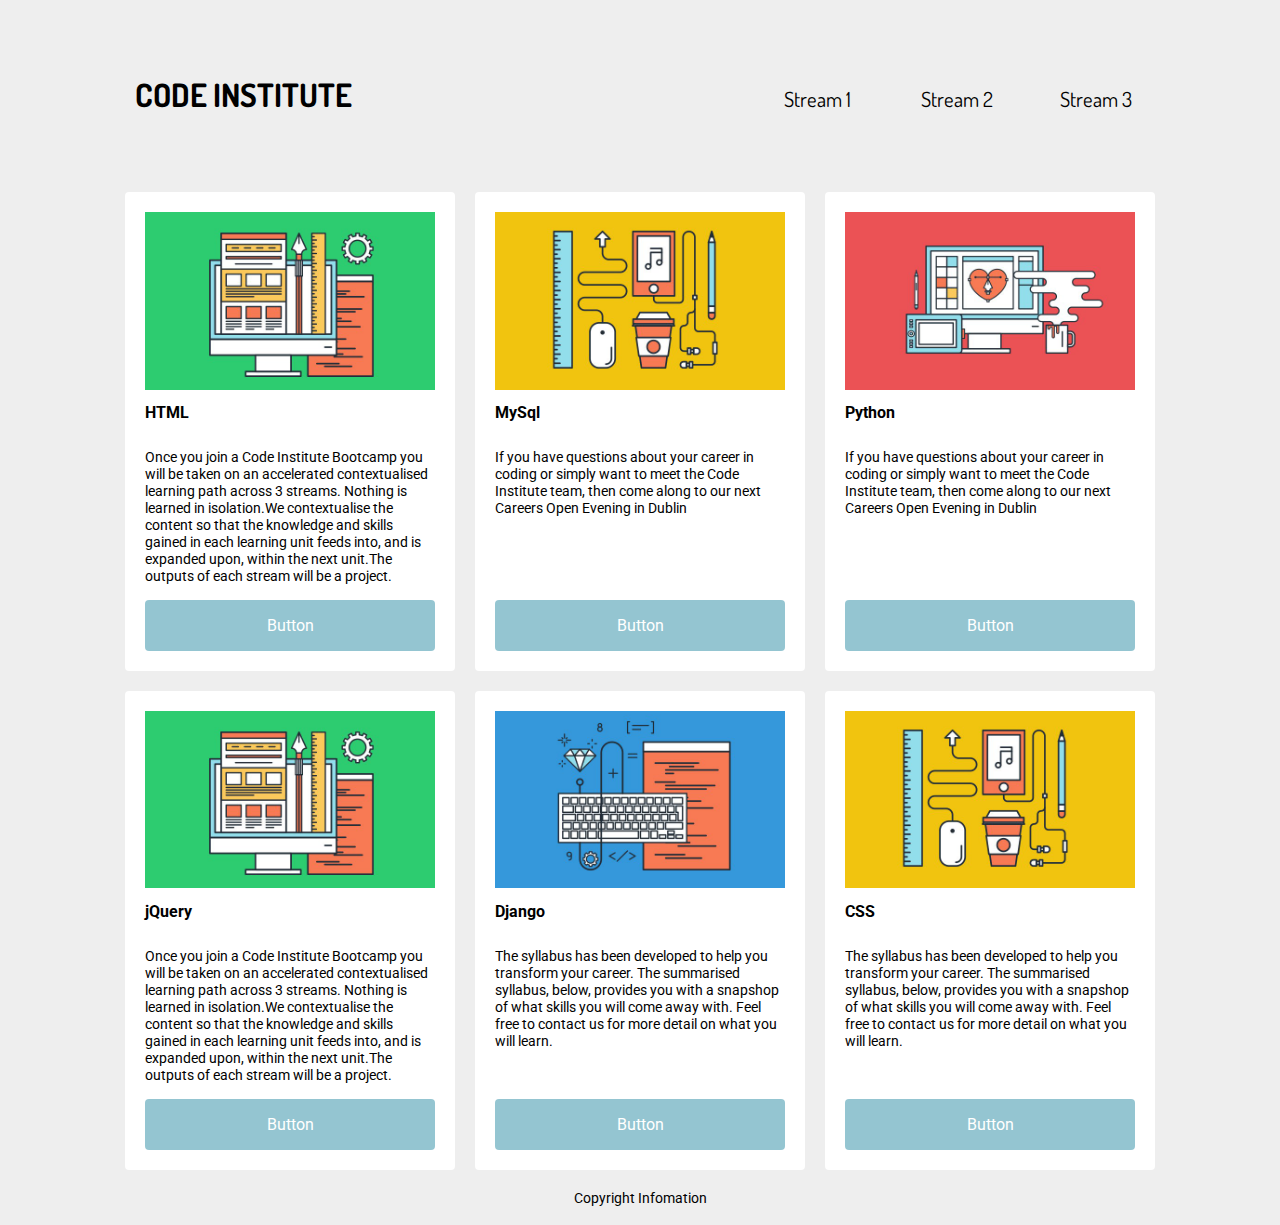
==== Cards-jquery.html @ b5e52762 "after first jquery event challenge" ====
<!DOCTYPE html>
<html lang="en">
<head>
	<meta charset="UTF-8">
	<meta name="viewport" content="width=device-width, initial-scale=1">
	<title>jQuery</title>
	<link href="style.css" rel="stylesheet">
	<link href='https://fonts.googleapis.com/css?family=Roboto' rel='stylesheet' type='text/css'>
	<link href='https://fonts.googleapis.com/css?family=Dosis' rel='stylesheet' type='text/css'>
</head>
<body>
	<div id="container">
		<nav>
			<ul>
				<li id="logoNav">CODE INSTITUTE</li>
				<li id="stream1_btn">Stream 1</li>
				<li id="stream2_btn">Stream 2</li>
				<li id="stream3_btn">Stream 3</li>
			</ul>
		</nav>
		<div class="card stream1">
			<img class="card_image" src="img/3.png" alt="coding icon">
			<div class="card_bottom">
				<h2 id=hr_html class="card_head">HTML</h2>
				<p class="card_para">Once you join a Code Institute Bootcamp you will be taken on an accelerated contextualised learning path across 3 streams. Nothing is learned in isolation.We contextualise the content so that the knowledge and skills gained in each learning unit feeds into, and is expanded upon, within the next unit.The outputs of each stream will be a project. </p>
				<a href="" class="bottom_button">Button</a>
			</div>
		</div>
		<div class="card stream3">
			<img class="card_image" src="img/1.png" alt="coding icon">	
			<h2 id=hr_mysql class="card_head">MySql</h2>
			<p class="card_para">If you have questions about your career in coding or simply want to meet the Code Institute team, then come along to our next Careers Open Evening in Dublin</p>
			<a href="" class="bottom_button">Button</a>
		</div>
		
		<div class="card stream2">
			<img class="card_image" src="img/2.png" alt="coding icon">
			<h2 id=hr_python class="card_head">Python</h2>
			<p class="card_para">If you have questions about your career in coding or simply want to meet the Code Institute team, then come along to our next Careers Open Evening in Dublin</p>
			<a href="" class="bottom_button">Button</a>
		</div>
		<div class="card stream1">
			<img class="card_image" src="img/3.png" alt="coding icon">
			<div class="card_bottom">
				<h2 id=hr_jquery class="card_head">jQuery</h2>
				<p class="card_para">Once you join a Code Institute Bootcamp you will be taken on an accelerated contextualised learning path across 3 streams. Nothing is learned in isolation.We contextualise the content so that the knowledge and skills gained in each learning unit feeds into, and is expanded upon, within the next unit.The outputs of each stream will be a project. </p>
				<a href="" class="bottom_button">Button</a>
			</div>
		</div>
		<div class="card stream3">
			<img class="card_image" src="img/4.png" alt="coding icon">
			<h2 id=hr_django class="card_head">Django</h2>
			<p class="card_para">The syllabus has been developed to help you transform your career. The summarised syllabus, below, provides you with a snapshop of what skills you will come away with. Feel free to contact us for more detail on what you will learn.</p>
			<a href="" class="bottom_button">Button</a>
		</div>
		<div class="card stream1">
			<img class="card_image" src="img/1.png" alt="coding icon">
			<h2 id=hr_css class="card_head">CSS</h2>
			<p class="card_para">The syllabus has been developed to help you transform your career. The summarised syllabus, below, provides you with a snapshop of what skills you will come away with. Feel free to contact us for more detail on what you will learn.</p>
			<a href="" class="bottom_button">Button</a>
		</div>
		<div id="my_footer">
			<p id="copyright">Copyright Infomation</p>
		</div>
	</div>
	<script src="https://code.jquery.com/jquery-3.2.1.js" integrity="sha256-DZAnKJ/6XZ9si04Hgrsxu/8s717jcIzLy3oi35EouyE=" crossorigin="anonymous"></script>
	<script src="script.js"></script> <!-- Scripts located at the bottom of the body to insure page is fully loaded before execution -->
	
</body>
</html>
---- style.css ----
body {
	font-family: 'Roboto', sans-serif;
	/*background-image: url(img/code-institute.jpg);
 	background-size: cover;
 	color: #ffffff;*/
	background-color: #eee;
}

h1 {
	font-size: 3em;
	text-align: center;
}

h2 {
	font-size: 1em;
	text-align: left;
}

p {
	font-size: .9rem;
}

div {
	border-radius: 4px;
}

.card_image {
	width: 100%;
}

.bottom_button {
	display: flex;
	box-sizing: border-box;
	border-radius: 4px;
	display: block;
	width: 100%;
	background-color: rgba(129, 187, 201, .85);
	text-align: center;
	padding: 1em .75em;
	text-decoration: none;
	color: #fff;

}

.card_bottom {
	display: flex;
	flex-flow: column;
}

.card_head {
	flex: 0;
}

.card_para {
	flex: 1 0 auto;
}

.h2_font_size {
	font-size: 20px;
}

.bodyBlack {
	background-color: black;
}

.bodyGrey {
	background-color: grey;
}


#container {
	display: flex;
	/* makes container a flexbox*/
	flex-flow: row wrap;
	/* layout the boxes in rows and wrap them*/
	box-sizing: border-box;
	margin-right: auto;
	margin-left: auto;
	max-width: 1050px;
}

#logo {
	width: 800px;
	margin: auto;
}

.card {
	flex: 1;
	/* */
	display: flex;
	/* make the contents controllable by flexbox*/
	flex-flow: column;
	/* */
	min-width: 240px;
	/**/
	margin: 10px;
	padding: 20px;
	background-color: #fff;
}

.parRed {
	color: #EB5255;
}

.h2Blue {
	background-color: lightblue;
}

#my_footer {
	width: 100%;
	text-align: center;
}

#copyright {
	margin-top: 10px;
	margin-bottom: 10px;

}

/*************************
Navigation

**************************/

nav {
	font-family: roboto;
	background-color: #eee;
	margin: 30px auto;
	width: 100%;
}

ul {
	display: flex;
	justify-content: space-between;
	flex-flow: row;
	/*flex-flow: row-reverse;*/
	/*justify-content:flex-end;*/
	/*justify-content:space-around;*/
	/*align-items:flex-start;*/
	align-items: baseline;
	border-radius: 10px;
	list-style-type: none;
	/*Remove Bullets*/
	padding: 0;
}

li {
	flex: 1;
	height: 30px;
	/*width:10%;*/
	/*border:2px solid #000;*/
	/*background-color: #81BBC9;*/
	/*border-radius: 10px;*/
	font-family: Dosis;
	padding: 20px 20px 20px 20px;
	text-align: center;
	font-size: 1.3em;
}

#logoNav {
	flex: 6;
	text-align: left;
	font-size: 2em;
	font-weight: bold;
}

.underline {
	text-decoration: underline;
}

.border {
	border: solid 5px #ccc;
}


@media screen and (max-width: 700px) {
	ul {
		flex-flow: column;
		align-items: center;
	}
	li {
		font-size: 2em;
	}
}
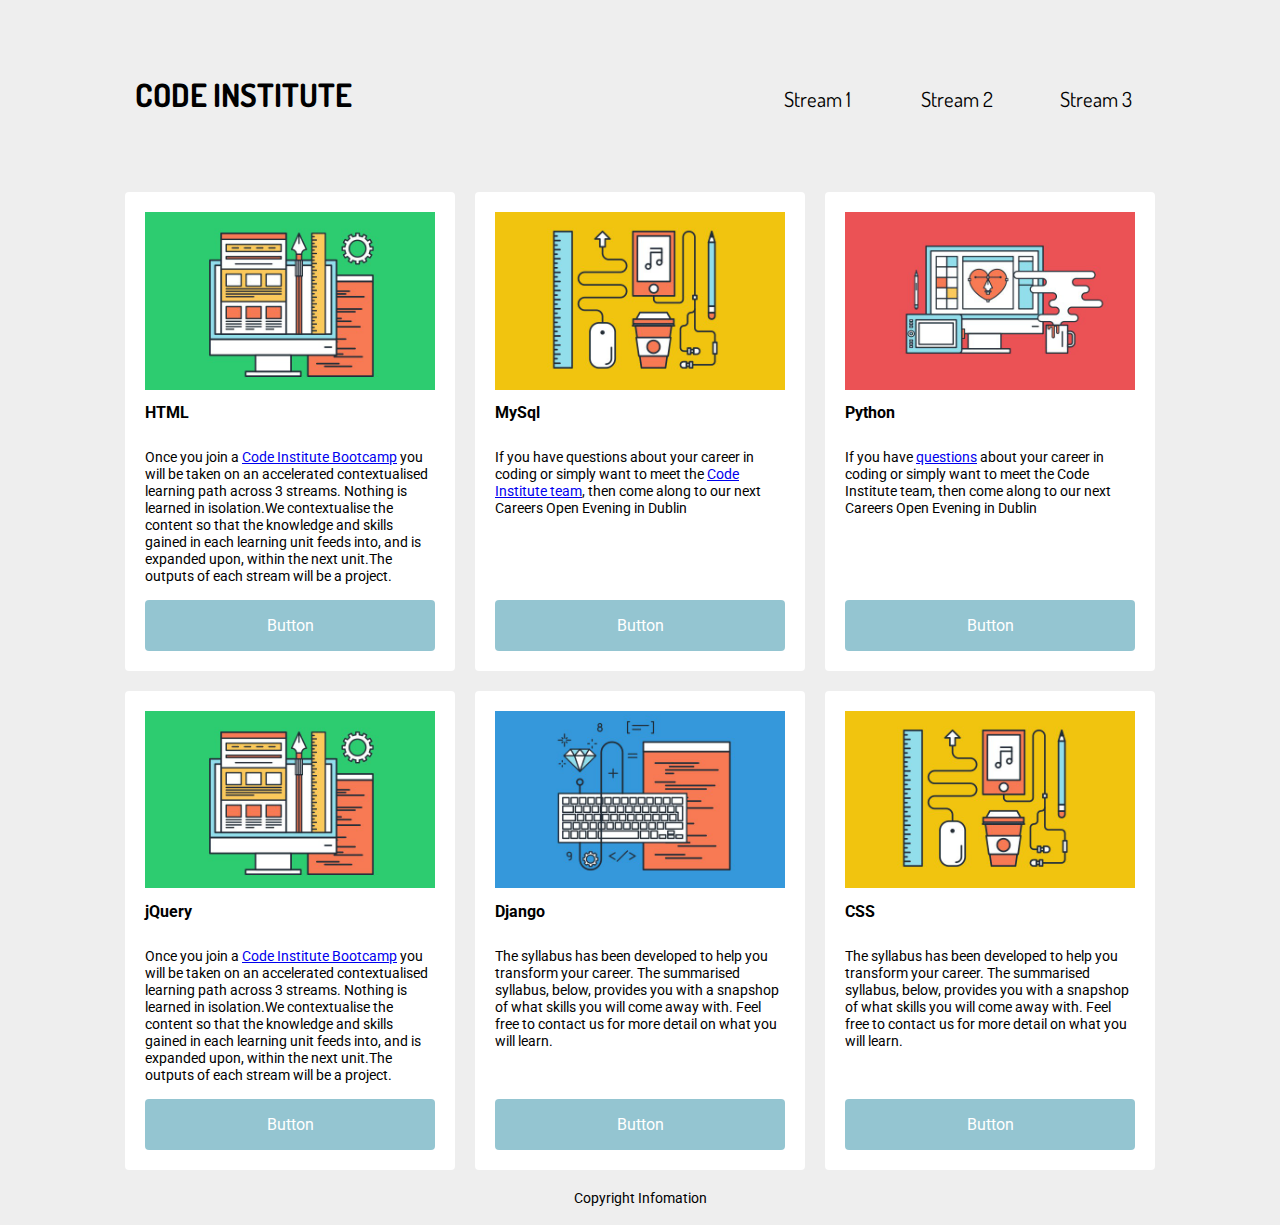
==== commit 5859e0df: "after first traversing the DOM challenge" ====
--- a/Cards-jquery.html
+++ b/Cards-jquery.html
@@ -13,49 +13,49 @@
 		<nav>
 			<ul>
 				<li id="logoNav">CODE INSTITUTE</li>
-				<li id="stream1_btn">Stream 1</li>
-				<li id="stream2_btn">Stream 2</li>
-				<li id="stream3_btn">Stream 3</li>
+				<li id="stream1" class="stream-nav">Stream 1</li>
+				<li id="stream2" class="stream-nav">Stream 2</li>
+				<li id="stream3" class="stream-nav">Stream 3</li>
 			</ul>
 		</nav>
 		<div class="card stream1">
 			<img class="card_image" src="img/3.png" alt="coding icon">
 			<div class="card_bottom">
-				<h2 id=hr_html class="card_head">HTML</h2>
-				<p class="card_para">Once you join a Code Institute Bootcamp you will be taken on an accelerated contextualised learning path across 3 streams. Nothing is learned in isolation.We contextualise the content so that the knowledge and skills gained in each learning unit feeds into, and is expanded upon, within the next unit.The outputs of each stream will be a project. </p>
+				<h2 class="card_head">HTML</h2>
+				<p class="card_para">Once you join a <a href="#">Code Institute Bootcamp</a> you will be taken on an accelerated contextualised learning path across 3 streams. Nothing is learned in isolation.We contextualise the content so that the knowledge and skills gained in each learning unit feeds into, and is expanded upon, within the next unit.The outputs of each stream will be a project. </p>
 				<a href="" class="bottom_button">Button</a>
 			</div>
 		</div>
 		<div class="card stream3">
 			<img class="card_image" src="img/1.png" alt="coding icon">	
-			<h2 id=hr_mysql class="card_head">MySql</h2>
-			<p class="card_para">If you have questions about your career in coding or simply want to meet the Code Institute team, then come along to our next Careers Open Evening in Dublin</p>
+			<h2 class="card_head">MySql</h2>
+			<p class="card_para">If you have questions about your career in coding or simply want to meet the <a href="#">Code Institute team</a>, then come along to our next Careers Open Evening in Dublin</p>
 			<a href="" class="bottom_button">Button</a>
 		</div>
 		
 		<div class="card stream2">
 			<img class="card_image" src="img/2.png" alt="coding icon">
-			<h2 id=hr_python class="card_head">Python</h2>
-			<p class="card_para">If you have questions about your career in coding or simply want to meet the Code Institute team, then come along to our next Careers Open Evening in Dublin</p>
+			<h2 class="card_head">Python</h2>
+			<p class="card_para">If you have <a href="#">questions</a> about your career in coding or simply want to meet the Code Institute team, then come along to our next Careers Open Evening in Dublin</p>
 			<a href="" class="bottom_button">Button</a>
 		</div>
 		<div class="card stream1">
 			<img class="card_image" src="img/3.png" alt="coding icon">
 			<div class="card_bottom">
-				<h2 id=hr_jquery class="card_head">jQuery</h2>
-				<p class="card_para">Once you join a Code Institute Bootcamp you will be taken on an accelerated contextualised learning path across 3 streams. Nothing is learned in isolation.We contextualise the content so that the knowledge and skills gained in each learning unit feeds into, and is expanded upon, within the next unit.The outputs of each stream will be a project. </p>
+				<h2 class="card_head">jQuery</h2>
+				<p class="card_para">Once you join a <a href="#">Code Institute Bootcamp</a> you will be taken on an accelerated contextualised learning path across 3 streams. Nothing is learned in isolation.We contextualise the content so that the knowledge and skills gained in each learning unit feeds into, and is expanded upon, within the next unit.The outputs of each stream will be a project. </p>
 				<a href="" class="bottom_button">Button</a>
 			</div>
 		</div>
 		<div class="card stream3">
 			<img class="card_image" src="img/4.png" alt="coding icon">
-			<h2 id=hr_django class="card_head">Django</h2>
+			<h2 class="card_head">Django</h2>
 			<p class="card_para">The syllabus has been developed to help you transform your career. The summarised syllabus, below, provides you with a snapshop of what skills you will come away with. Feel free to contact us for more detail on what you will learn.</p>
 			<a href="" class="bottom_button">Button</a>
 		</div>
 		<div class="card stream1">
 			<img class="card_image" src="img/1.png" alt="coding icon">
-			<h2 id=hr_css class="card_head">CSS</h2>
+			<h2 class="card_head">CSS</h2>
 			<p class="card_para">The syllabus has been developed to help you transform your career. The summarised syllabus, below, provides you with a snapshop of what skills you will come away with. Feel free to contact us for more detail on what you will learn.</p>
 			<a href="" class="bottom_button">Button</a>
 		</div>
@@ -67,4 +67,4 @@
 	<script src="script.js"></script> <!-- Scripts located at the bottom of the body to insure page is fully loaded before execution -->
 	
 </body>
-</html>
+</html>--- a/style.css
+++ b/style.css
@@ -1,117 +1,83 @@
-body {
+body{
 	font-family: 'Roboto', sans-serif;
-	/*background-image: url(img/code-institute.jpg);
- 	background-size: cover;
- 	color: #ffffff;*/
-	background-color: #eee;
+ 	background-color: #eee;
 }
 
-h1 {
+h1{
 	font-size: 3em;
 	text-align: center;
 }
-
-h2 {
+h2{
 	font-size: 1em;
 	text-align: left;
 }
-
-p {
+p{
 	font-size: .9rem;
 }
 
-div {
+div{
 	border-radius: 4px;
 }
 
-.card_image {
+.card_image{
 	width: 100%;
 }
 
-.bottom_button {
+.bottom_button{
 	display: flex;
 	box-sizing: border-box;
 	border-radius: 4px;
 	display: block;
 	width: 100%;
-	background-color: rgba(129, 187, 201, .85);
+	background-color: rgba(129, 187, 201,.85);
 	text-align: center;
 	padding: 1em .75em;
 	text-decoration: none;
 	color: #fff;
-
 }
 
-.card_bottom {
+.card_bottom{
 	display: flex;
 	flex-flow: column;
 }
 
-.card_head {
+.card_head{
 	flex: 0;
 }
 
-.card_para {
+.card_para{
 	flex: 1 0 auto;
 }
 
-.h2_font_size {
-	font-size: 20px;
-}
-
-.bodyBlack {
-	background-color: black;
-}
-
-.bodyGrey {
-	background-color: grey;
-}
-
-
-#container {
+#container{
 	display: flex;
-	/* makes container a flexbox*/
 	flex-flow: row wrap;
-	/* layout the boxes in rows and wrap them*/
 	box-sizing: border-box;
 	margin-right: auto;
 	margin-left: auto;
 	max-width: 1050px;
 }
 
-#logo {
+#logo{
 	width: 800px;
 	margin: auto;
 }
 
-.card {
+.card{
 	flex: 1;
-	/* */
 	display: flex;
-	/* make the contents controllable by flexbox*/
 	flex-flow: column;
-	/* */
 	min-width: 240px;
-	/**/
 	margin: 10px;
 	padding: 20px;
 	background-color: #fff;
 }
 
-.parRed {
-	color: #EB5255;
-}
-
-.h2Blue {
-	background-color: lightblue;
-}
-
-#my_footer {
+#my_footer{
 	width: 100%;
 	text-align: center;
 }
-
-#copyright {
+#copyright{
 	margin-top: 10px;
 	margin-bottom: 10px;
 
@@ -119,66 +85,64 @@
 
 /*************************
 Navigation
-
 **************************/
 
-nav {
+nav{
 	font-family: roboto;
 	background-color: #eee;
 	margin: 30px auto;
 	width: 100%;
 }
 
-ul {
+ul{
 	display: flex;
 	justify-content: space-between;
 	flex-flow: row;
-	/*flex-flow: row-reverse;*/
-	/*justify-content:flex-end;*/
-	/*justify-content:space-around;*/
-	/*align-items:flex-start;*/
 	align-items: baseline;
 	border-radius: 10px;
-	list-style-type: none;
-	/*Remove Bullets*/
+	list-style-type: none; /*Remove Bullets*/
 	padding: 0;
 }
 
-li {
+li{
 	flex: 1;
 	height: 30px;
-	/*width:10%;*/
-	/*border:2px solid #000;*/
-	/*background-color: #81BBC9;*/
-	/*border-radius: 10px;*/
 	font-family: Dosis;
 	padding: 20px 20px 20px 20px;
 	text-align: center;
 	font-size: 1.3em;
 }
 
-#logoNav {
+#logoNav{
 	flex: 6;
 	text-align: left;
 	font-size: 2em;
 	font-weight: bold;
 }
 
-.underline {
+.underline{
 	text-decoration: underline;
 }
 
-.border {
+.border{
 	border: solid 5px #ccc;
 }
 
+.stream-nav{
+	cursor: pointer;
+}
 
-@media screen and (max-width: 700px) {
-	ul {
+.card-highlight{
+	background-color: rgb(235, 82, 85);
+}
+
+/*for desktop navigation*/
+@media screen and (max-width: 700px){
+	ul{
 		flex-flow: column;
-		align-items: center;
+		align-items:center;
 	}
-	li {
+	li{
 		font-size: 2em;
 	}
-}
+}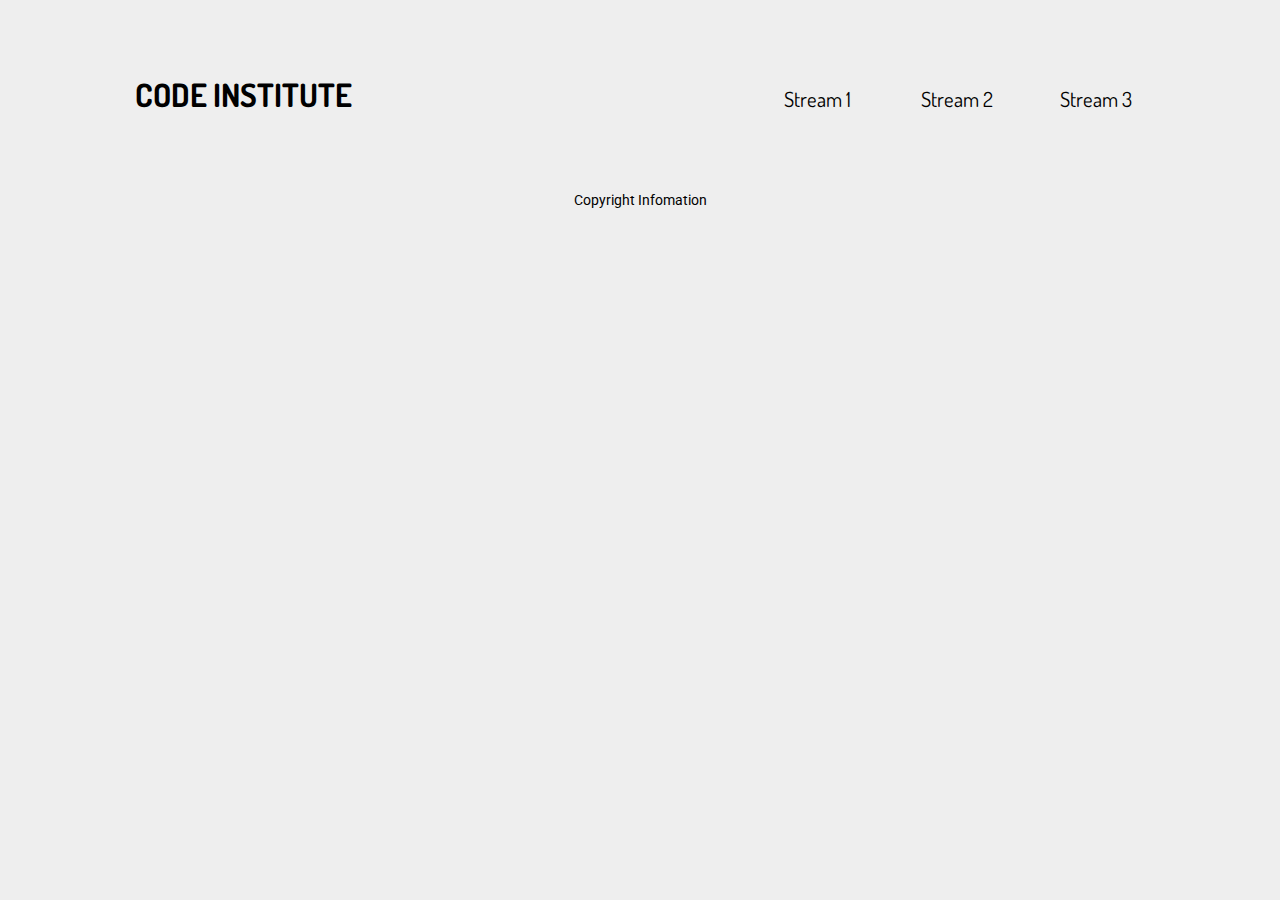
==== commit b5a9d18a: "after challenge 4 traversing sideways" ====
--- a/style.css
+++ b/style.css
@@ -47,6 +47,11 @@
 
 .card_para{
 	flex: 1 0 auto;
+	/*display: none;*/
+}
+
+.highlight{
+	background-color: pink;
 }
 
 #container{
@@ -65,12 +70,20 @@
 
 .card{
 	flex: 1;
-	display: flex;
+	display: none;
 	flex-flow: column;
 	min-width: 240px;
 	margin: 10px;
 	padding: 20px;
+	/*background-color: #fff;*/
+}
+
+.card_white{
 	background-color: #fff;
+}
+
+.stream-nav {
+	cursor:pointer;
 }
 
 #my_footer{
